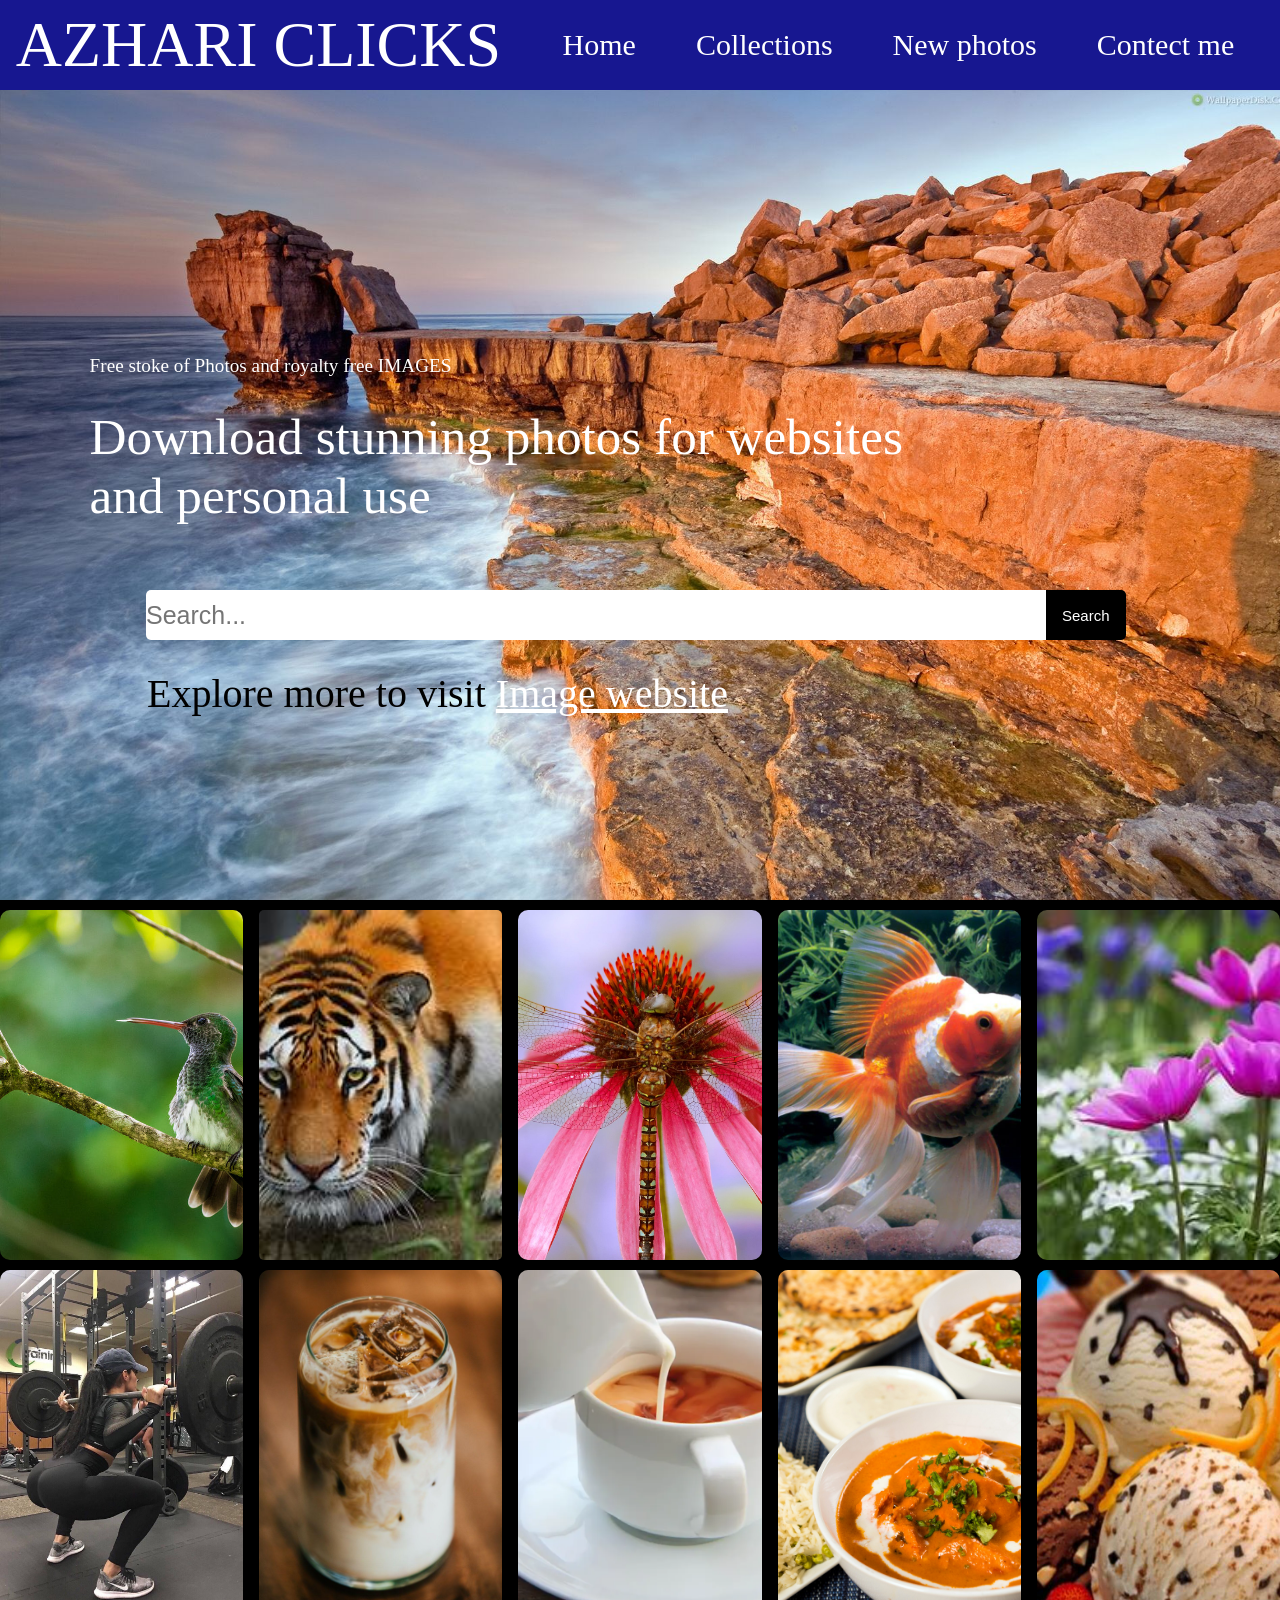
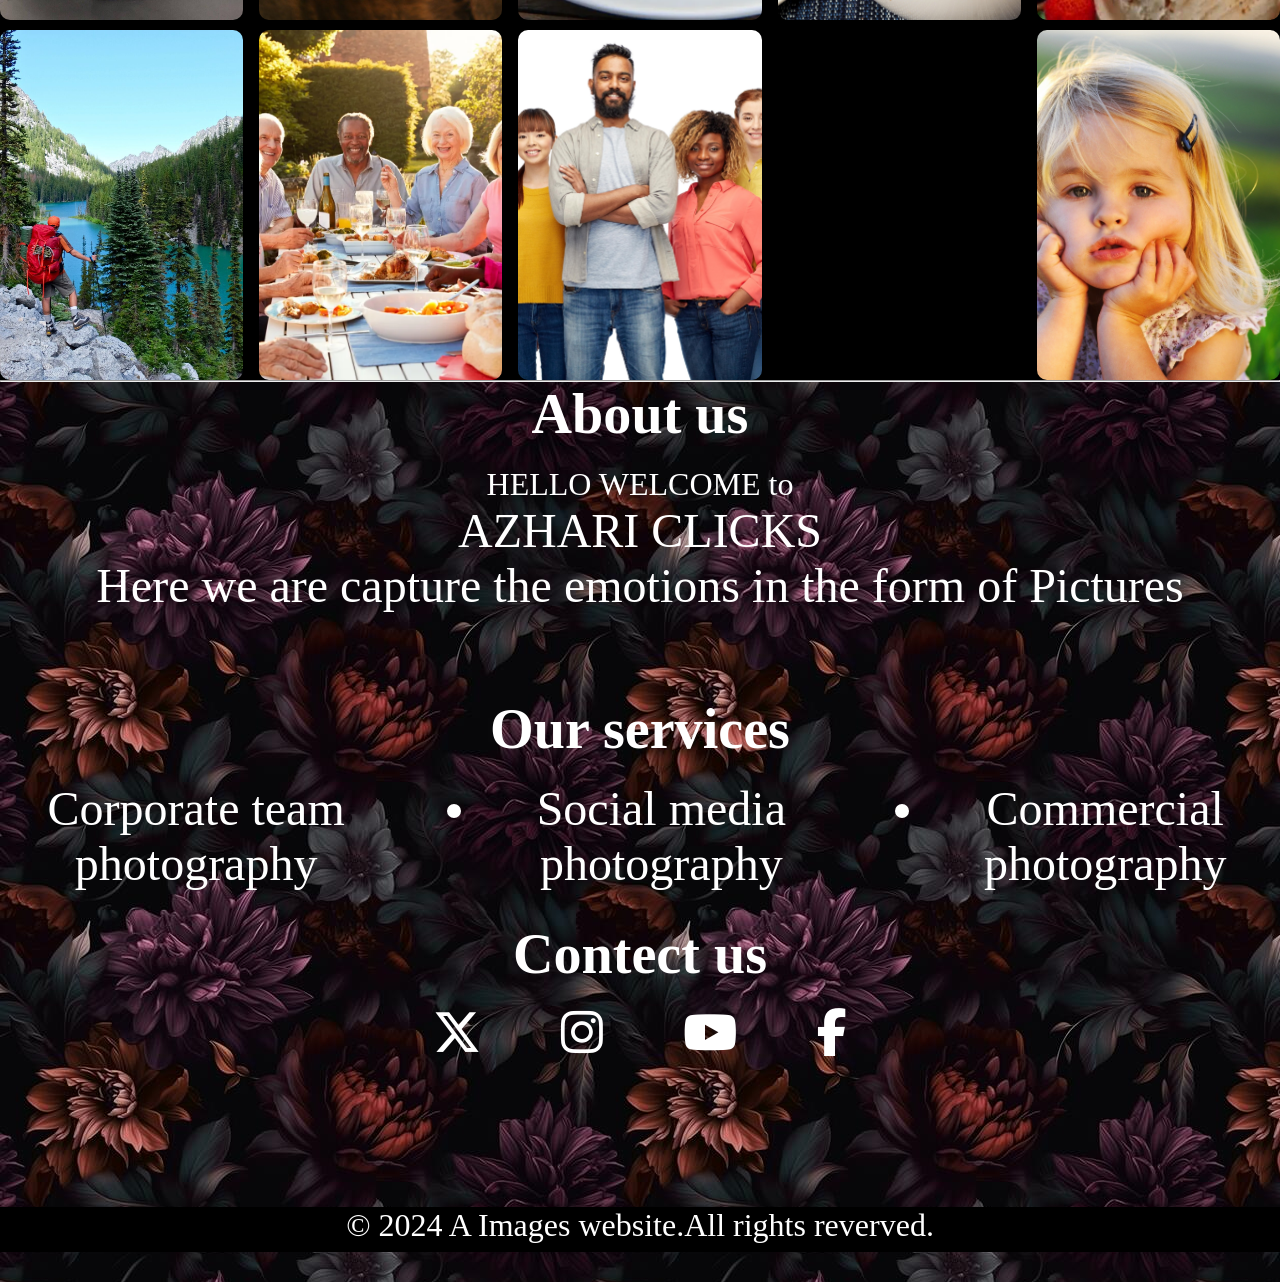
==== landing.html @ 7b60478b "Landing page" ====
<!DOCTYPE html>
<html lang="en">
  <head>
    <meta charset="UTF-8" />
    <meta name="viewport" content="width=device-width, initial-scale=1.0" />
    <title>Landing page</title>


    <link rel="stylesheet" href="https://cdnjs.cloudflare.com/ajax/libs/font-awesome/6.5.2/css/all.min.css" integrity="sha512-SnH5WK+bZxgPHs44uWIX+LLJAJ9/2PkPKZ5QiAj6Ta86w+fsb2TkcmfRyVX3pBnMFcV7oQPJkl9QevSCWr3W6A==" crossorigin="anonymous" referrerpolicy="no-referrer" />


    <link rel="stylesheet" href="landing.css " />
  </head>
  <body>
    <header>
      <nav>
        <div class="left">AZHARI CLICKS</div>
        <div class="right">
          <ul>
            <li><a href="/">Home</a></li>
            <li><a href="/">Collections</a></li>
            <li><a href="/">New photos</a></li>
            <li><a href="/">Contect me</a></li>
          </ul>
        </div>
      </nav>
    </header>
    <main class="main">
      <div class="top">
        <div class="overlay">
          <div class="text">
            <h5>Free stoke of Photos and royalty free IMAGES</h5>
            <h2>
              Download stunning photos for websites <br />and personal use
            </h2>
          </div>
        </div>
        <div class="search">
          <input type="search" id="query" name="q" placeholder="Search..." />
          <button>Search</button>
        </div>
        <div class="link">
          <p>
            Explore more to visit
            <a href="https://www.shopify.com/stock-photos">Image website</a>
          </p>
        </div>
      </div>
      <div class="bottom">
        <div id="bone"></div>
        <div id="btwo"></div>
        <div id="bthree"></div>
        <div id="bfour"></div>
        <div id="bfive"></div>
      </div>
      <div class="bottom2">
        <div id="bsix"></div>
        <div id="bseven"></div>
        <div id="beight"></div>
        <div id="bnine"></div>
        <div id="bten"></div>
      </div>
      <div class="bottom3">
        <div id="beleven"></div>
        <div id="btwalve"></div>
        <div id="btharteen"></div>
        <div id="bfourthteen"></div>
        <div id="bfifteen"></div>
      </div>
      <hr>
      <div class="container">
      <section class="about" >
        <h3>About us</h3>
        <p>HELLO WELCOME to <div id="hover">AZHARI CLICKS</div>Here we are capture the emotions in the form of Pictures</p>
      </section>
      <section class="services">
        <h3>Our services</h3>
        <ul>
          <li>Corporate team photography</li>
          <li>Social media photography</li>
          <li>Commercial photography</li>
        </ul>
      </section>
      <section class="Contect">
        <h3>Contect us</h3>
        <div class="icon">
          <ul>
            <li><i class="fa-brands fa-x-twitter"></i></li>
            <li><i class="fa-brands fa-instagram"></i></li>
            <li><i class="fa-brands fa-youtube"></i></li>
            <li><i class="fa-brands fa-facebook-f"></i></li>
          </ul>
        </div>
      </section>
      <section class="footer">
        <footer>
          <div class="footer">
            <p>&copy; 2024 A Images website.All rights reverved.</p>
          </div>
        </footer>
      </section>
    </div>
    

    </main>
  </body>
</html>
---- landing.css ----
* {
  margin: 0;
  padding: 0;
  box-sizing: border-box;
}

nav {
  display: flex;
  justify-content: space-around;
  background-color: rgb(23, 23, 144);
  align-items: center;
  height: 90px;
}
nav ul {
  display: flex;
  justify-content: center;
}
nav ul li {
  list-style: none;
  margin: 0 30px;
  font-size: 30px;
}
nav ul li a {
  text-decoration: none;
  color: white;
}
nav ul li a:hover {
  color: black;
}
.left {
  font-size: 4rem;
  color: white;
}

html,
body {
  height: 100vh;
  width: 100%;
}
.main {
  width: 100%;
  height: 100vh;
  background-color: black;
}

.top {
  width: 100%;
  height: 90%;
  background-image: url(main.jpg);
  background-size: cover;
  background-position: 0% 20%;
}
.overlay {
  position: relative;
  width: 100%;
  height: 150px;
}
.text {
  position: absolute;
  bottom: -100%;
  width: 100%;
  color: black;
  padding: 0 7vw;
  font-weight: 100;
}
.text h2 {
  font-size: 4vw;
  font-weight: 300;
  margin-top: 30px;
  margin-bottom: -135px;
  color: white;
}
.text h5 {
  margin-top: 20px;
  font-size: 1.5vw;
  font-weight: 500;
  color: white;
}
.search {
  margin: 350px 146px;
  width: 1000px;
  display: flex;
}
input {
  border-radius: 5px 0 0 5px;
  height: 50px;
  width: 900px;
  border-style: none;
  outline: none;
  font-size: 25px;
}
button {
  border-radius: 0 5px 5px 0;
  height: 50px;
  border-style: none;
  outline: none;
  padding: 16px;
  background-color: black;
  color: white;
  font-size: 15px;
}
.link {
  margin: -320px 147px;
}
.link p {
  font-size: 40px;
  font-weight: 200;
}
.link p a {
  color: white;
}

.bottom {
  width: 100%;
  height: 40%;
  background-color: black;
  display: flex;
  justify-content: space-between;
}
.bottom2 {
  width: 100%;
  height: 40%;
  background-color: black;
  display: flex;
  justify-content: space-between;
}
.bottom3 {
  width: 100%;
  height: 40%;
  background-color: black;
  display: flex;
  justify-content: space-between;
}
#bone {
  margin-top: 10px;
  background-image: url(bird.jpg);
  width: 19%;
  background-size: cover;
  background-position: center;
  border-radius: 10px;
}
#btwo {
  margin-top: 10px;
  background-image: url(tiger.jpg);
  width: 19%;
  background-size: cover;
  background-position: center;
  border-radius: 5px;
}
#bthree {
  margin-top: 10px;
  background-image: url(insect.jpg);
  width: 19%;
  background-size: cover;
  background-position: center;
  border-radius: 10px;
}
#bfour {
  margin-top: 10px;
  background-image: url(fish.jpg);
  width: 19%;
  background-size: cover;
  background-position: center;
  border-radius: 10px;
}

#bfive {
  margin-top: 10px;
  background-image: url(flower.jpg);
  background-size: cover;
  background-position: center;
  width: 19%;
  border-radius: 10px;
}
#bsix {
  margin-top: 10px;
  background-image: url(fitness.jpg);
  background-size: cover;
  background-position: center;
  width: 19%;
  border-radius: 10px;
}
#bseven {
  margin-top: 10px;
  background-image: url(coffee.jpg);
  background-size: cover;
  background-position: center;
  width: 19%;
  border-radius: 10px;
}
#beight {
  margin-top: 10px;
  background-image: url(milk\ tea.webp);
  background-size: cover;
  background-position: center;
  width: 19%;
  border-radius: 10px;
}
#bnine {
  margin-top: 10px;
  background-image: url(food.jpg);
  background-size: cover;
  background-position: center;
  width: 19%;
  border-radius: 10px;
}
#bten {
  margin-top: 10px;
  background-image: url(ice\ cream.jpg);
  background-size: cover;
  background-position: center;
  width: 19%;
  border-radius: 10px;
}
#beleven {
  margin-top: 10px;
  background-image: url(adverture.jpg);
  background-size: cover;
  background-position: center;
  width: 19%;
  border-radius: 10px;
}
#btwalve {
  margin-top: 10px;
  background-image: url(old1.webp);
  background-size: cover;
  background-position: center;
  width: 19%;
  border-radius: 10px;
}
#btharteen {
  margin-top: 10px;
  background-image: url(social\ group.jpg);
  background-size: cover;
  background-position: center;
  width: 19%;
  border-radius: 10px;
}
#bfourthteen {
  margin-top: 10px;
  background-image: url(young.jpeg);
  background-size: cover;
  background-position: center;
  width: 19%;
  border-radius: 10px;
}
#bfifteen {
  margin-top: 10px;
  background-image: url(kids.jpg);
  background-size: cover;
  background-position: center;
  width: 19%;
  border-radius: 10px;
}
.container {
  width: 100%;
  height: 100vh;
  background-image: url(lastimage.jpg);
}
.about {
  font-size: 3rem;
  color: white;
  text-align: center;
  width: 100%;
  height: 35vh;
}
.about p {
  font-size: 2rem;
  color: white;
  text-align: center;
  margin-top: 20px;
}
#hover:hover {
  color: RED;
}
.services {
  font-size: 3rem;
  color: white;
  text-align: center;
  width: 100%;
  height: 25vh;
}
.services ul {
  display: flex;
  align-items: center;
  justify-content: center;
  gap: 90px;
  margin-top: 20px;
}

.Contect {
  font-size: 3rem;
  color: white;
  text-align: center;
  width: 100%;
  height: 25vh;
}
.icon ul {
  display: flex;
  align-items: center;
  justify-content: center;
  gap: 80px;
  margin-top: 20px;
}
.icon ul li {
  list-style: none;
}
.icon ul li:hover {
  color: darkgreen;
}
.footer {
  font-size: 2rem;
  color: white;
  text-align: center;
  width: 100%;
  height: 5vh;
  margin-top: 60px;
  background-color: black;
}
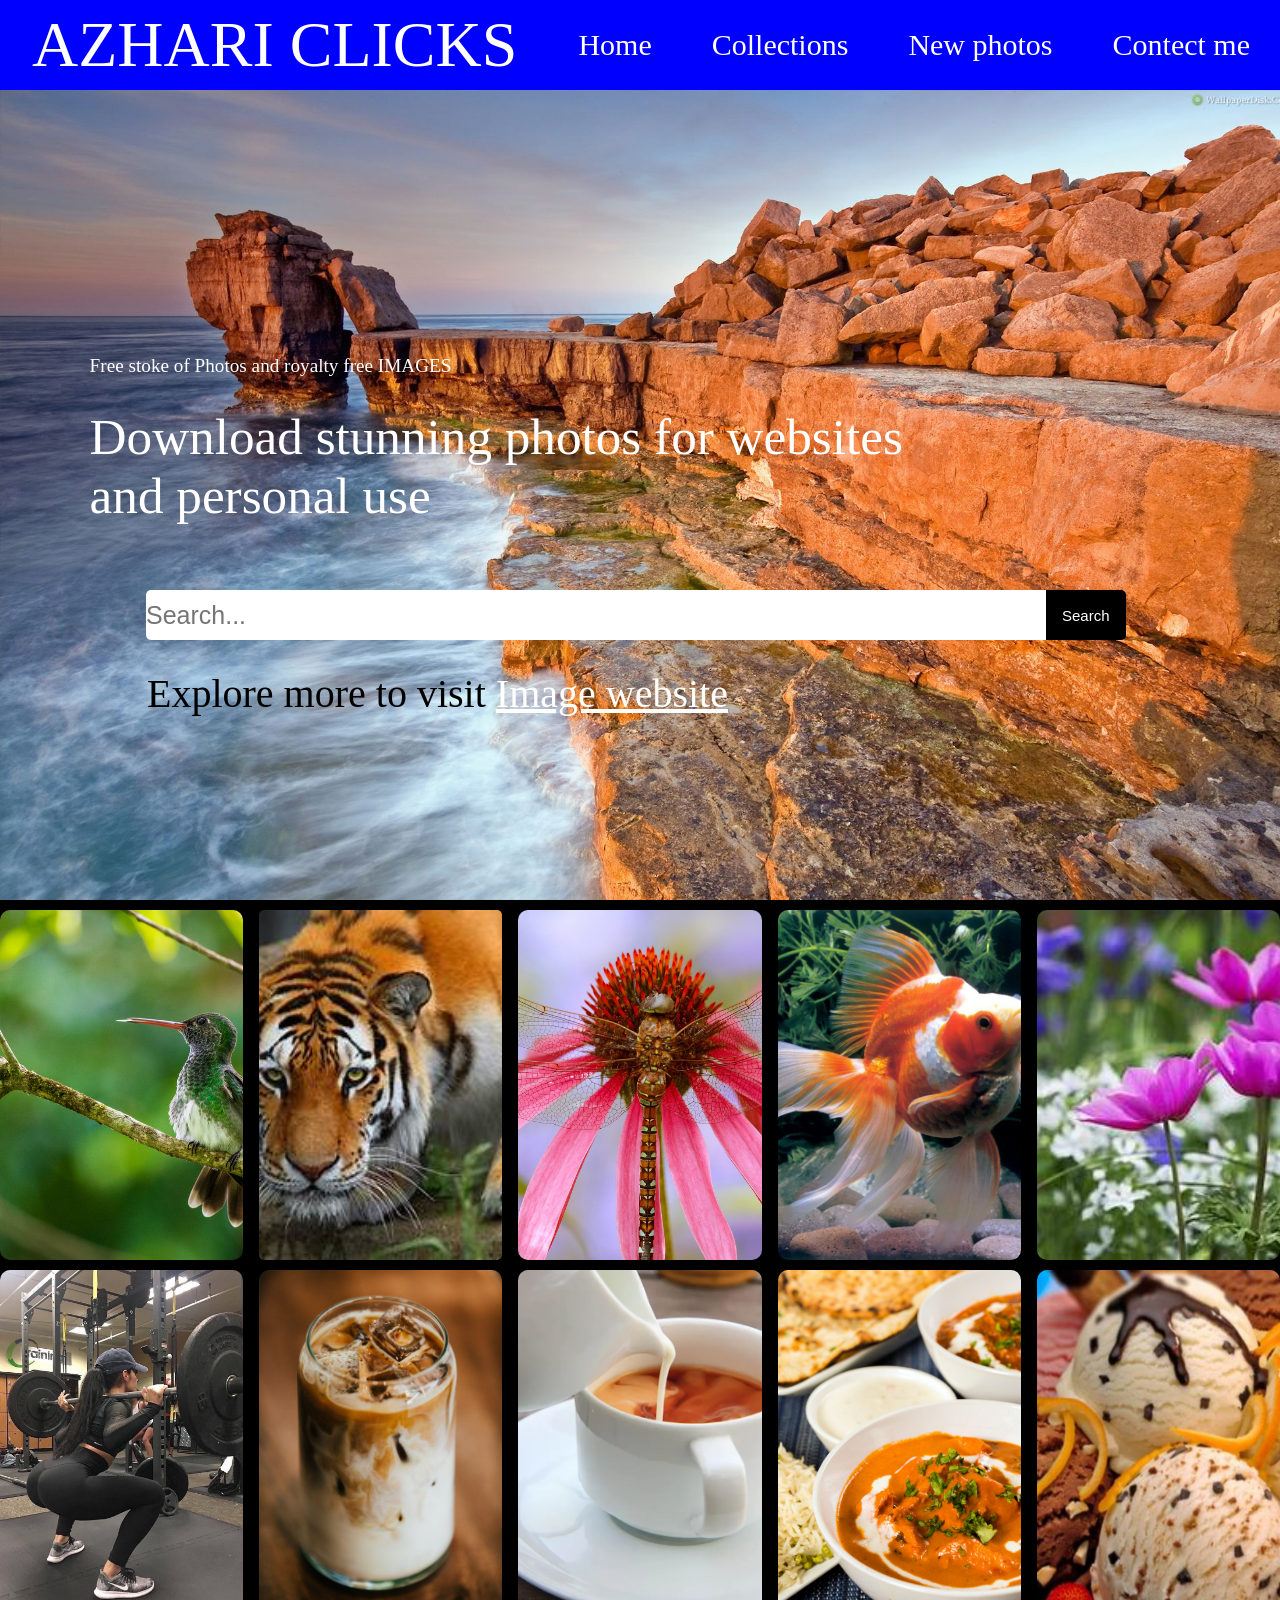
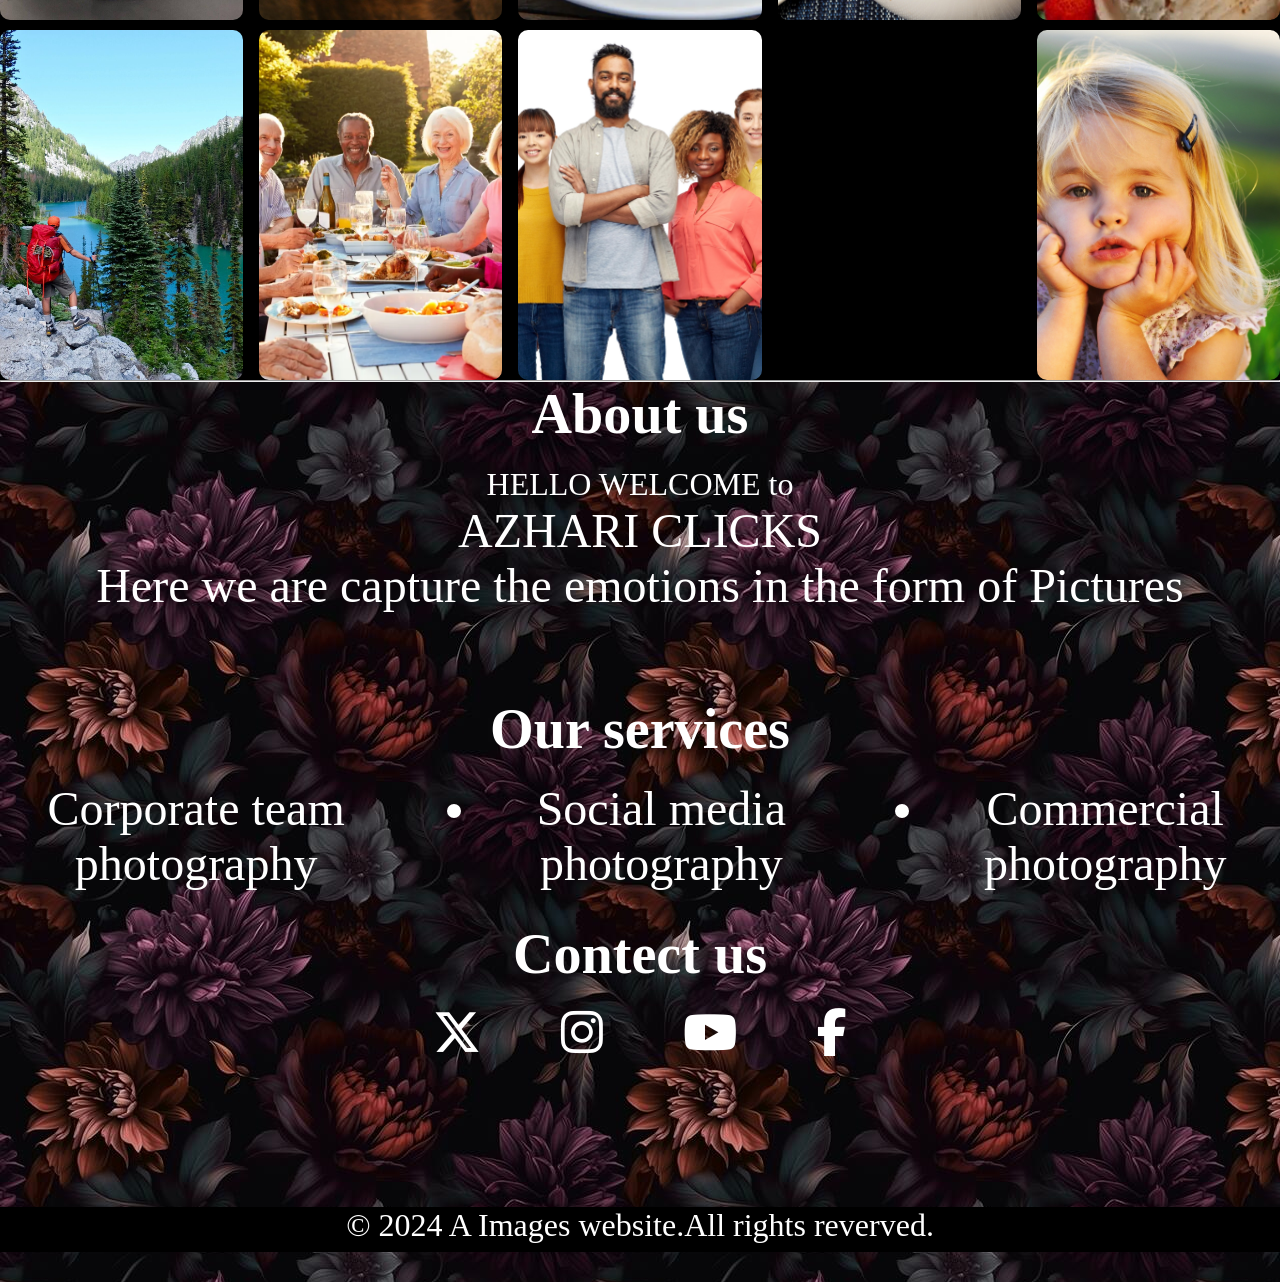
==== commit 6bf57eb9: "CI/CD Integration" ====
--- a/landing.html
+++ b/landing.html
@@ -9,7 +9,7 @@
     <link rel="stylesheet" href="https://cdnjs.cloudflare.com/ajax/libs/font-awesome/6.5.2/css/all.min.css" integrity="sha512-SnH5WK+bZxgPHs44uWIX+LLJAJ9/2PkPKZ5QiAj6Ta86w+fsb2TkcmfRyVX3pBnMFcV7oQPJkl9QevSCWr3W6A==" crossorigin="anonymous" referrerpolicy="no-referrer" />
 
 
-    <link rel="stylesheet" href="landing.css " />
+    <link rel="stylesheet" href="landing.css "/>
   </head>
   <body>
     <header>
--- a/landing.css
+++ b/landing.css
@@ -6,10 +6,10 @@
 
 nav {
   display: flex;
-  justify-content: space-around;
-  background-color: rgb(23, 23, 144);
+  justify-content: space-between;
   align-items: center;
   height: 90px;
+  background-color: blue;
 }
 nav ul {
   display: flex;
@@ -30,6 +30,7 @@
 .left {
   font-size: 4rem;
   color: white;
+  margin-left: 2rem;
 }
 
 html,
